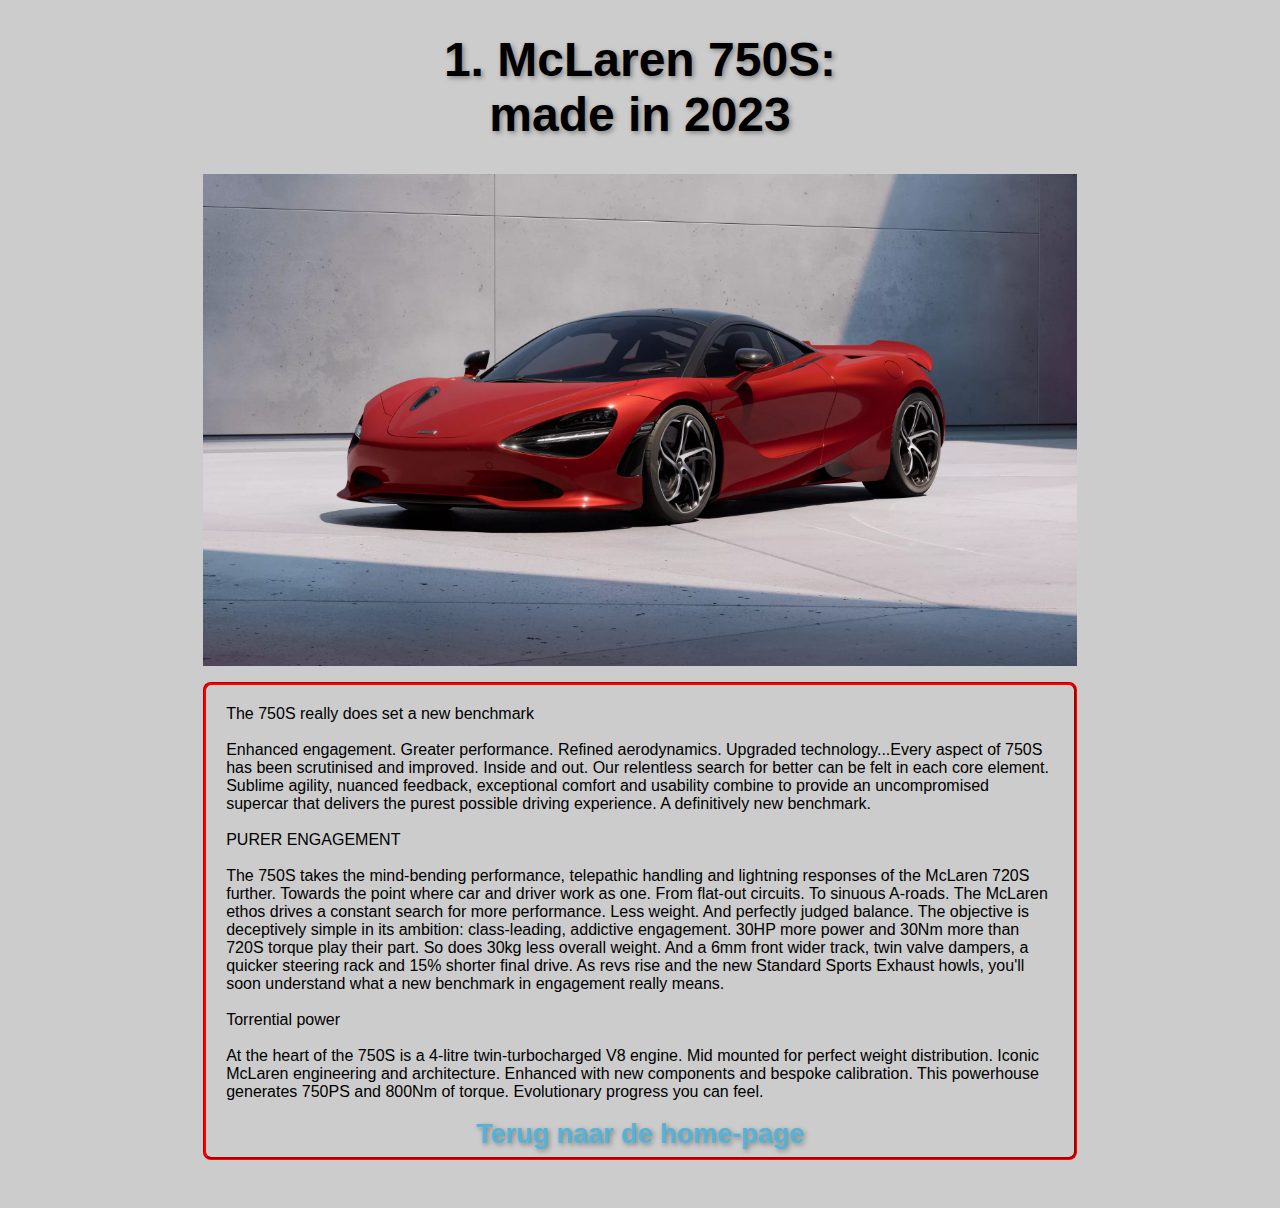
==== pagina2.html @ 983e8e9d "Add files via upload" ====
<!DOCTYPE html> <!--dit is de homepage van mijn site-->
<html> <!--dit is het html-element-->
    <head>
        <meta charset="utf-8">
        <link rel="stylesheet" href="style/style.css">	
    </head>
    <body>
		<h1>1. McLaren 750S:</br>made in 2023</h1>
		
		<p>
			<a href="index.html">
           <img class="page-image4" src="resources/auto2.webp" alt="McLaren 750s">
		   </a>
		</p> 
		<p class="stukje-tekst">
		The 750S really does set a new benchmark
		<br>
		<br>
		Enhanced engagement. Greater performance. Refined aerodynamics. Upgraded technology...Every aspect of 750S has been scrutinised and improved. Inside and out. Our relentless search for better can be felt in each core element.

Sublime agility, nuanced feedback, exceptional comfort and usability combine to provide an uncompromised supercar that delivers the purest possible driving experience. A definitively new benchmark.
<br>
<br>
PURER ENGAGEMENT
<br>
<br>
The 750S takes the mind-bending performance, telepathic handling and lightning responses of the McLaren 720S further. Towards the point where car and driver work as one. From flat-out circuits. To sinuous A-roads. The McLaren ethos drives a constant search for more performance. Less weight. And perfectly judged balance. The objective is deceptively simple in its ambition: class-leading, addictive engagement.

30HP more power and 30Nm more than 720S torque play their part. So does 30kg less overall weight. And a 6mm front wider track, twin valve dampers, a quicker steering rack and 15% shorter final drive. As revs rise and the new Standard Sports Exhaust howls, you'll soon understand what a new benchmark in engagement really means.
<br>
<br>
Torrential power
<br>
<br>
At the heart of the 750S is a 4-litre twin-turbocharged V8 engine. Mid mounted for perfect weight distribution. Iconic McLaren engineering and architecture. Enhanced with new components and bespoke calibration. This powerhouse generates 750PS and 800Nm of torque. Evolutionary progress you can feel.
<br>
<br>		
		</br>
		<a href="index.html"><h3>Terug naar de home-page</h3>
		</a>
		 </p>
		</body>
</html>
---- style/style.css ----
body {
  margin: 1em;
  font-family: Arial, Helvetica, sans-serif;
  background-color: #cccccc;
}

.hero-image {
  background-image: url("../resources/auto.webp"); /* The image used */
  background-color: #cccccc; /* Used if the image is unavailable */
  height: 500px; /* You must set a specified height */
  background-position: center; /* Center the image */
  background-repeat: no-repeat; /* Do not repeat the image */
  background-size: cover; /* Resize the background image to cover the entire container */
}

.page-image {
  
  display: block;
  margin-left: auto;
  margin-right: auto;
  width:	70%;
}
.page-image:hover {
	box-shadow:0 16px 16px 0 rgba(0,0,0,2);
}

h1 {
background: #;
margin-left: center;
text-align: center;
font-size: 3em;
text-shadow: 2px 2px 5px Gray;
}

h2 {
background: #;
text-align: center;
font-size: 2.5em;
}
h6 {
background: #;
text-align: center;
font-size: 2.5em;
text-shadow: 2px 2px 5px Gray;
}
.spacer {
	margin-bottom: 50em;
}
.stukje-tekst {
 margin-left: 15%;
 margin-right: 15%;
 border-color: #ff0000;
 border-style: groove;
 border-radius: 8px;
 padding: 20px;
}
.stukje-tekst5 {
 margin-left: 15%;
 margin-right: 15%;
 border-color: #ff0000;
 border-style: groove;
 border-radius: 8px;
 padding: 20px;
}
h3 {
	background: #;
text-align: center;
image-align: center;
font-size: 2.5em;
text-shadow: 2px 2px 5px Gray;
}
.spacer2 {
	margin-bottom: 10em;
}
h4 {
		background: #;
text-align: center;
image-align: center;
color:lightgray;
font-size: 1em;
}
h5 {
		background: #;
text-align: center;
image-align: center;
font-size: 2.5em;
text-shadow: 2px 2px 5px Gray;
}
.spacer3 {
	margin-bottom: 10em;
}

.stukje-tekst2 {
 margin-left: 15%;
 margin-right: 15%;
 border-color: gray;
 border-style: groove;
 border-radius: 8px;
 padding: 20px;
}
.page-image2 {
  display: block;
  margin-left: auto;
  margin-right: auto;
  width:	70%;
}
.page-image3 {
  display: block;
  margin-left: auto;
  margin-right: auto;
  width:	70%;
}
.stukje-tekst3 {
 margin-left: 15%;
 margin-right: 15%;
 border-color: #ffa500;
 border-style: groove;
 border-radius: 8px;
 padding: 20px;
}
.page-image4 {
  display: block;
  margin-left: auto;
  margin-right: auto;
  width:	70%;
}
.stukje-tekst4 {
 margin-left: 15%;
 margin-right: 15%;
 border-color: gray;
 border-style: groove;
 border-radius: 8px;
 padding: 20px;
}
.spacer4 {
	margin-bottom: 10em;
}
.stukje-tekst6 {
 margin-left: 15%;
 margin-right: 15%;
 border-color: #000000;
 border-radius: 8px;
 color: black;
 border-style: groove;
 padding: 20px;
}
.stukje-tekst7 {
 margin-left: 15%;
 margin-right: 15%;
 border-color: #000000;
 border-radius: 8px;
 color: black;
 border-style: groove;
 padding: 20px;
}
.page-image5 {
	display: block;
  margin-left: auto;
  margin-right: auto;
  width:	50%;
}

h3
a {
  box-shadow: inset 0 0 0 0 #54b3d6;
  color: #54b3d6;
  padding: 0 .50rem;
  margin: 0 -.50rem;
  transition: color .6s ease-in-out, box-shadow .6s ease-in-out;
}
h3
a:hover {
  color: #fff;
  box-shadow: inset 400px 0 0 0 #54b3d6;;
}

/* Presentational styles */
h3
a {
  color: #54b3d6;
  font-family: 'Poppins', sans-serif;
  font-size: 27px;
  font-weight: 700;
  line-height: 2.5;
  text-decoration: none;
}
h3
body {
  display: grid;
  height: 100vh;
}
h3
{
margin-top: -6%
}	
h4
a {
  box-shadow: inset 0 0 0 0 #54b3d6;
  color: #54b3d6;
  padding: 0 .50rem;
  margin: 0 -.50rem;
  transition: color .6s ease-in-out, box-shadow .6s ease-in-out;
}
h4
a:hover {
  color: #fff;
  box-shadow: inset 400px 0 0 0 #54b3d6;;
}

/* Presentational styles */
h4
a {
  color: #54b3d6;
  font-family: 'Poppins', sans-serif;
  font-size: 27px;
  font-weight: 700;
  line-height: 2.5;
  text-decoration: none;
}
h4
body {
  display: grid;
  height: 100vh;
}
h4
{
margin-top: -6%
}
h5
a {
  box-shadow: inset 0 0 0 0 #54b3d6;
  color: #54b3d6;
  padding: 0 .50rem;
  margin: 0 -.50rem;
  transition: color .6s ease-in-out, box-shadow .6s ease-in-out;
}
h5
a:hover {
  color: #fff;
  box-shadow: inset 400px 0 0 0 #54b3d6;;
}

/* Presentational styles */
h5
a {
  color: #54b3d6;
  font-family: 'Poppins', sans-serif;
  font-size: 27px;
  font-weight: 700;
  line-height: 2.5;
  text-decoration: none;
}
h5
body {
  display: grid;
  height: 100vh;
}
h5
{
margin-top: -6%
}
h6
a {
  color: #18272F;
  position: relative;
  text-decoration: none;
  margin-left: 25%;
  
}
h6
a::before {
  content: '';
  position: absolute;
  width: 100%;
  height: 4px;
  border-radius: 4px;
  background-color: #18272F;
  bottom: 0;
  left: 0;
  transform-origin: right;
  transform: scaleX(0);
  transition: transform .3s ease-in-out;
}
h6
a:hover::before {
  transform-origin: left;
  transform: scaleX(1);
}
h6
/* Presentational Styles */
body {
  display: grid;
  font-family: 'Poppins', sans-serif;
  font-size: 27px;
  font-weight: 700;
  height: 100vh;
}
/* Style inputs with type="text", select elements and textareas */
input[type=text], select, textarea {
  width: 100%; /* Full width */
  padding: 12px; /* Some padding */ 
  border: 1px solid #ccc; /* Gray border */
  border-radius: 4px; /* Rounded borders */
  box-sizing: border-box; /* Make sure that padding and width stays in place */
  margin-top: 6px; /* Add a top margin */
  margin-bottom: 16px; /* Bottom margin */
  resize: vertical /* Allow the user to vertically resize the textarea (not horizontally) */
}
/* Style the submit button with a specific background color etc */
input[type=submit] {
  background-color: #04AA6D;
  color: white;
  padding: 12px 20px;
  border: none;
  border-radius: 4px;
  cursor: pointer;
}

/* When moving the mouse over the submit button, add a darker green color */
input[type=submit]:hover {
  background-color: #45a049;
}

/* Add a background color and some padding around the form */
.container {
  border-radius: 5px;
  background-color: #f2f2f2;
  padding: 20px;
}
h6
a {
  color: #18272F;
  position: relative;
  text-decoration: none;
  margin-left: Center;
  margin-right: 25%;
  }
  h2 {
	  color: lightgray;
  }
  
  .footer {
	padding-top: 1.5em;
	padding-bottom: 1.5em;
	background: gray;
	text-align: center;
	image-align: center;
	color:lightgray;
	font-size: 1em;
  }
  
  table {
	  width: 100%;
  }
  td {
	  width: 50%;
  }
  
  .biggie {
	font-size: 2em;
  }
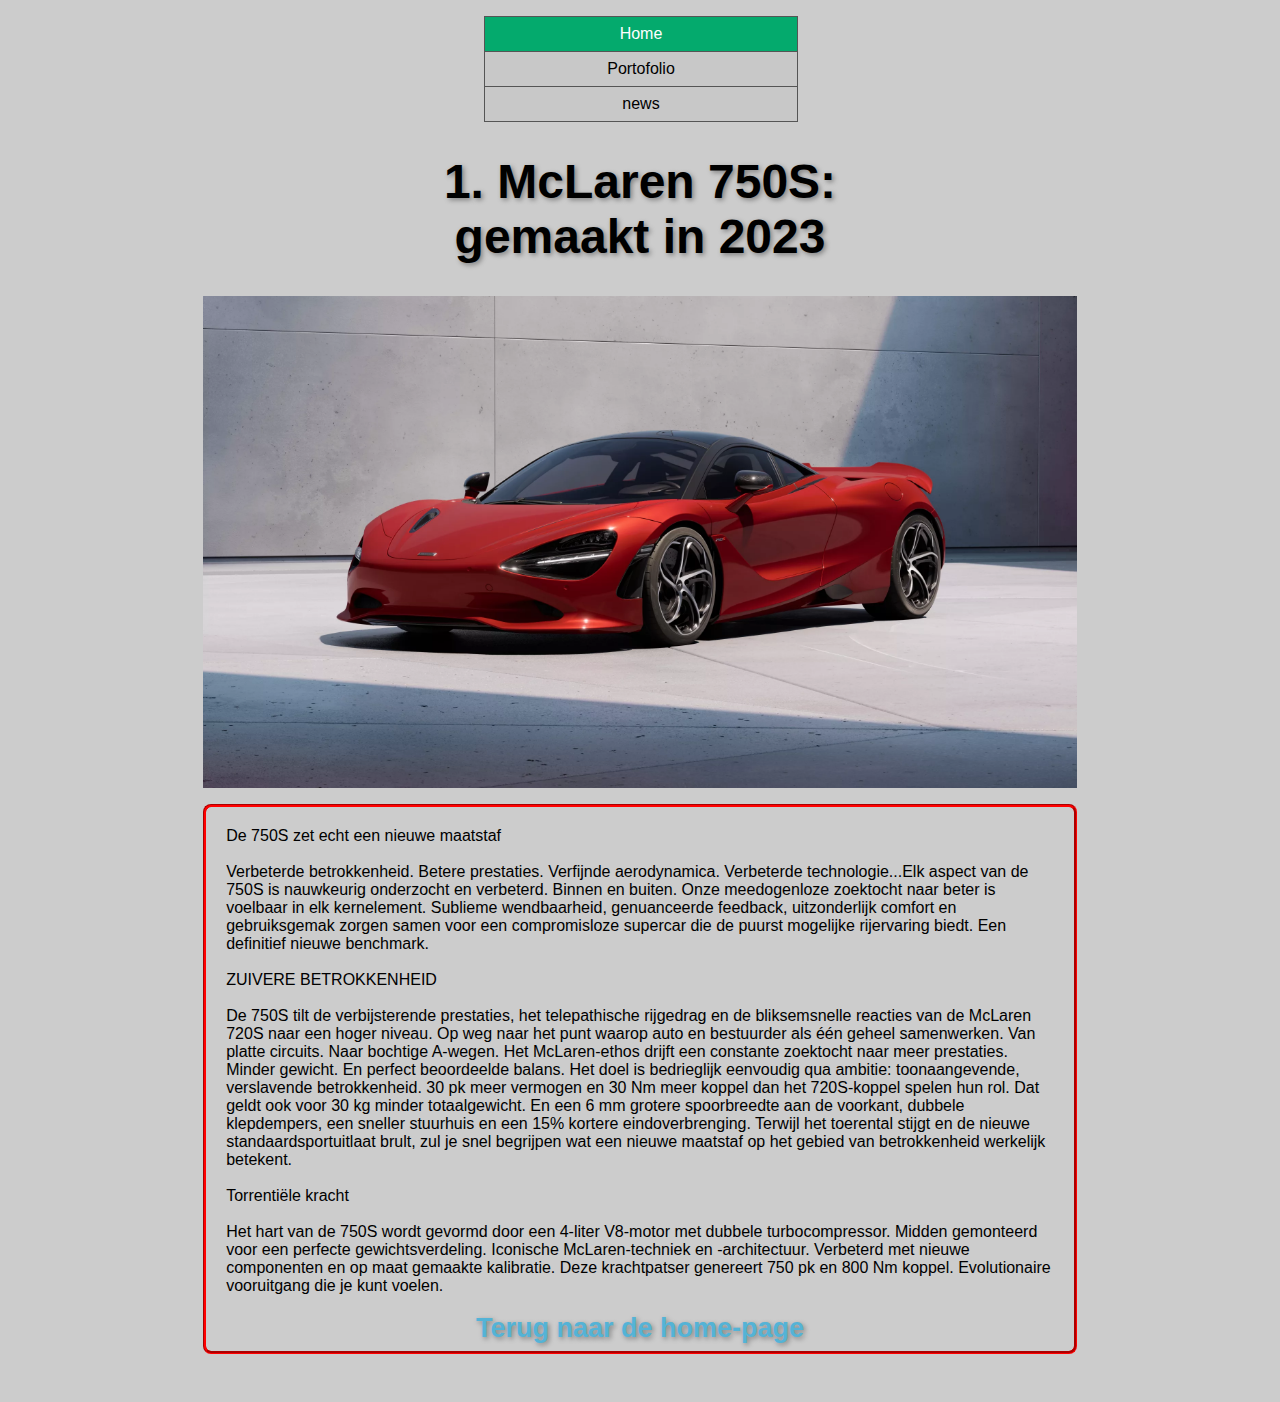
==== commit d9fcb18e: "Add files via upload" ====
--- a/pagina2.html
+++ b/pagina2.html
@@ -5,35 +5,38 @@
         <meta charset="utf-8">
         <link rel="stylesheet" href="style/style.css">	
     </head>
+			<body>
+<ul>
+  <li><a class="active" href="index.html">Home</a></li>
+  <li><a href="pagina7.html">Portofolio</a></li>
+  <li><a href="https://www.bbc.com/news">news</a></li>
+</ul>
+</body>
     <body>
-		<h1>1. McLaren 750S:</br>made in 2023</h1>
+		<h1>1. McLaren 750S:</br>gemaakt in 2023</h1>
 		
 		<p>
 			<a href="index.html">
-           <img class="page-image4" src="resources/auto2.webp" alt="McLaren 750s">
+           <img class="page-image" src="resources/auto2.webp" alt="McLaren 750s">
 		   </a>
 		</p> 
 		<p class="stukje-tekst">
-		The 750S really does set a new benchmark
+		De 750S zet echt een nieuwe maatstaf
 		<br>
 		<br>
-		Enhanced engagement. Greater performance. Refined aerodynamics. Upgraded technology...Every aspect of 750S has been scrutinised and improved. Inside and out. Our relentless search for better can be felt in each core element.
-
-Sublime agility, nuanced feedback, exceptional comfort and usability combine to provide an uncompromised supercar that delivers the purest possible driving experience. A definitively new benchmark.
+Verbeterde betrokkenheid. Betere prestaties. Verfijnde aerodynamica. Verbeterde technologie...Elk aspect van de 750S is nauwkeurig onderzocht en verbeterd. Binnen en buiten. Onze meedogenloze zoektocht naar beter is voelbaar in elk kernelement. Sublieme wendbaarheid, genuanceerde feedback, uitzonderlijk comfort en gebruiksgemak zorgen samen voor een compromisloze supercar die de puurst mogelijke rijervaring biedt. Een definitief nieuwe benchmark.
 <br>
 <br>
-PURER ENGAGEMENT
+ZUIVERE BETROKKENHEID
 <br>
 <br>
-The 750S takes the mind-bending performance, telepathic handling and lightning responses of the McLaren 720S further. Towards the point where car and driver work as one. From flat-out circuits. To sinuous A-roads. The McLaren ethos drives a constant search for more performance. Less weight. And perfectly judged balance. The objective is deceptively simple in its ambition: class-leading, addictive engagement.
-
-30HP more power and 30Nm more than 720S torque play their part. So does 30kg less overall weight. And a 6mm front wider track, twin valve dampers, a quicker steering rack and 15% shorter final drive. As revs rise and the new Standard Sports Exhaust howls, you'll soon understand what a new benchmark in engagement really means.
+De 750S tilt de verbijsterende prestaties, het telepathische rijgedrag en de bliksemsnelle reacties van de McLaren 720S naar een hoger niveau. Op weg naar het punt waarop auto en bestuurder als één geheel samenwerken. Van platte circuits. Naar bochtige A-wegen. Het McLaren-ethos drijft een constante zoektocht naar meer prestaties. Minder gewicht. En perfect beoordeelde balans. Het doel is bedrieglijk eenvoudig qua ambitie: toonaangevende, verslavende betrokkenheid. 30 pk meer vermogen en 30 Nm meer koppel dan het 720S-koppel spelen hun rol. Dat geldt ook voor 30 kg minder totaalgewicht. En een 6 mm grotere spoorbreedte aan de voorkant, dubbele klepdempers, een sneller stuurhuis en een 15% kortere eindoverbrenging. Terwijl het toerental stijgt en de nieuwe standaardsportuitlaat brult, zul je snel begrijpen wat een nieuwe maatstaf op het gebied van betrokkenheid werkelijk betekent.
 <br>
 <br>
-Torrential power
+Torrentiële kracht
 <br>
 <br>
-At the heart of the 750S is a 4-litre twin-turbocharged V8 engine. Mid mounted for perfect weight distribution. Iconic McLaren engineering and architecture. Enhanced with new components and bespoke calibration. This powerhouse generates 750PS and 800Nm of torque. Evolutionary progress you can feel.
+Het hart van de 750S wordt gevormd door een 4-liter V8-motor met dubbele turbocompressor. Midden gemonteerd voor een perfecte gewichtsverdeling. Iconische McLaren-techniek en -architectuur. Verbeterd met nieuwe componenten en op maat gemaakte kalibratie. Deze krachtpatser genereert 750 pk en 800 Nm koppel. Evolutionaire vooruitgang die je kunt voelen.
 <br>
 <br>		
 		</br>
--- a/style/style.css
+++ b/style/style.css
@@ -360,4 +360,41 @@
   
   .biggie {
 	font-size: 2em;
-  }+  }
+ul {
+  list-style-type: none;
+  margin: 0;
+  padding: 0;
+  width: 25%;
+  margin-left:37.5%;
+  background-color: #c8c8c8;
+}
+
+li a {
+  display: block;
+  color: #000000;
+  padding: 8px 16px;
+  text-decoration: none;
+}
+
+/* Change the link color on hover */
+li a:hover {
+  background-color: #555;
+  color: white;
+}
+ul {
+  border: 1px solid #555;
+}
+
+li {
+  text-align: center;
+  border-bottom: 1px solid #555;
+}
+
+li:last-child {
+  border-bottom: none;
+}
+li a.active {
+  background-color: #04AA6D;
+  color: white;
+}